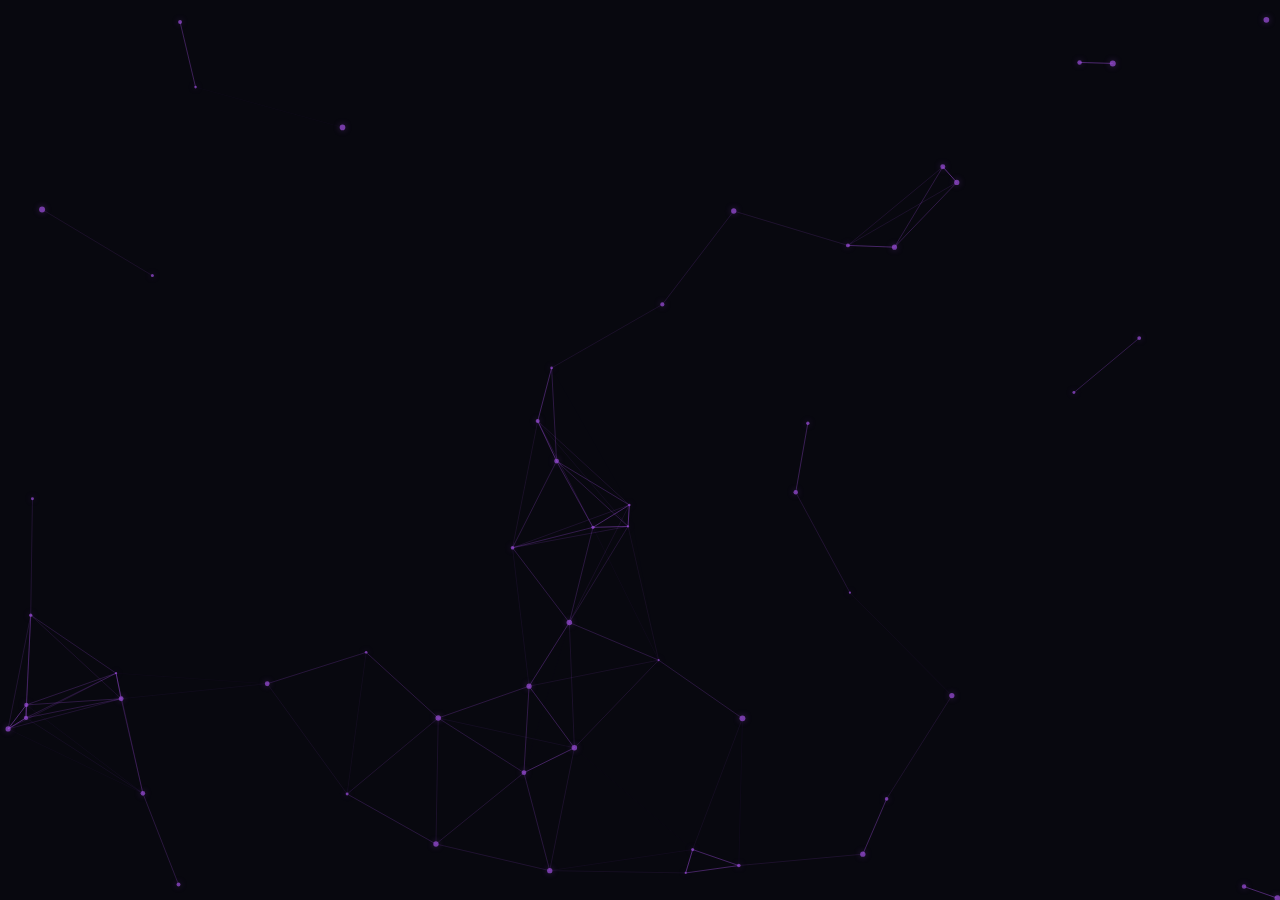
==== v2/index.html @ af57e2a5 "Tiedostot lisatty" ====
<!DOCTYPE html>
<html lang="fi">
    <head>
        <!-- Sivun perusasetukset -->
        <meta charset="UTF-8">
        <meta name="viewport" content="width=device-width, initial-scale=1">
        <title>Jukka Palm | Portfolio</title>
        <meta name="description" content="Jukka Palm - ohjelmistokehittäjä. AI-teemainen portfolio.">
        <meta name="author" content="Jukka Palm">

        <!-- Open Graph -->
        <meta property="og:title" content="Jukka Palm | Portfolio">
        <meta property="og:description" content="Ohjelmistokehittäjän portfolio — projektit ja osaaminen.">
        <meta property="og:type" content="website">

        <!-- Bootstrap -->
        <link href="https://cdn.jsdelivr.net/npm/bootstrap@5.3.3/dist/css/bootstrap.min.css" rel="stylesheet">

        <link rel="preconnect" href="https://fonts.googleapis.com">
        <link rel="preconnect" href="https://fonts.gstatic.com" crossorigin>
        <link href="https://fonts.googleapis.com/css2?family=Bruno+Ace+SC&display=swap" rel="stylesheet">
        <link href="https://fonts.googleapis.com/css2?family=Share+Tech+Mono&display=swap" rel="stylesheet">

        <!-- Oma CSS -->
        <link rel="stylesheet" href="css/tyylit.css">
    </head>
    <body>
        
        <!-- Neuroverkko -->
        <canvas id="neuro-canvas"></canvas>

        <!-- Käynnistysanimaatio -->
        <div id="boot-overlay">
            <div id="boot-scanline"></div>
        </div>

        <!-- Main content -->
        <div id="main-content" class="container-fluid">
            <div class="row justify-content-center min-vh-100 align-items-center py-4">
                <div class="col-12 col-md-10 col-lg-8 col-xl-7">

                    <!-- Terminaali-ikkuna -->
                    <div class="terminal" id="terminal-window">

                        <!-- Terminaali header -->
                        <div class="terminal-header">
                            <div class="terminal-header-left">
                                <span class="t-dot dot-red"></span>
                                <span class="t-dot dot-amber"></span>
                                <span class="t-dot dot-violet"></span>
                                <span class="t-title">JUKKA PALM - PORTFOLIO</span>
                            </div>
                            <div class="terminal-header-right">
                                <span class="t-meta">OS_V2.0.26_STABLE</span>
                                <span class="t-meta-dim">KERNEL: HTML / CSS / JS / BS_5.3</span>
                            </div>
                        </div>

                        <!-- Terminaalin body -->
                        <div class="terminal-body">

                            <!-- Käynnistys output - tulostetaan JS:llä rivi kerrallaan -->
                            <div id="boot-output"></div>

                            <!-- Prosessilista - piilotettu kunnes boot valmis -->
                            <div id="process-list" style="display: none;">

                                <!-- Listan header -->
                                <div class="list-header d-none d-sm-grid">
                                    <span>PID</span>
                                    <span>PROCESS_NAME</span>
                                    <span>STATUS</span>
                                    <span>SIZE</span>
                                </div>

                                <!-- Projektit - JS täyttää nämä projektidata objektista -->
                                <div id="project-rows"></div>
                            </div>

                            <!-- Komentorivikäyttöliittymä - piilotettu kunnes boot valmis -->
                            <div id="cmd-line-ui" style="display: none;">
                                <div id="cmd-output"></div>
                                <div class="cmd-input-row">
                                    <span class="cmd-prompt">root@neural:~$</span>
                                    <input type="text" id="cmd-input" class="cmd-input" autocomplete="off" autocorrect="off" autocapitalize="off" spellcheck="false" placeholder="kirjoita komento..." aria-label="Komentorivi">
                                </div>
                            </div>
                        </div>
                    </div>
                </div>
            </div>
        </div>

        <!-- Projekti-popup - aukeaa kun projekti avataan -->
        <div id="project-popup" class="project-popup" role="dialog" aria-modal="true" aria-labelledby="popup-title">
            <div class="popup-inner container-fluid">
                <div class="popup-header">
                    <span class="popup-title" id="popup-title"></span>
                    <button class="popup-close" onclick="closePopup()" aria-label="Sulje">[ X ]</button>
                </div>
                <div class="row g-3 popup-body">
                    <div class="col-12 col-md-5">
                        <div class="popup-img-wrap">
                            <img id="popup-img" src="" alt="">
                            <div class="popup-scanline"></div>
                        </div>
                    </div>
                    <div class="col-12 col-md-7">
                        <div class="popup-info">
                            <div class="info-label">DESCRIPTION:</div>
                            <p id="popup-desc" class="info-text"></p>
                            <div class="info-label">TECHNOLOGIES:</div>
                            <div id="popup-tags" class="popup-tags"></div>
                            <div class="popup-links mt-4 d-flex flex-wrap gap-3">
                                <a href="#" id="popup-repo" target="_blank" rel="noopener noreferrer" class="cyber-btn">GITHUB_REPO</a>
                                <a href="#" id="popup-demo" target="_blank" rel="noopener noreferrer" class="cyber-btn cyber-btn-amber">LIVE_DEMO</a>
                            </div>
                        </div>
                    </div>
                </div>
            </div>
        </div>

        <!-- Bootstrap JS -->
        <script src="https://cdn.jsdelivr.net/npm/bootstrap@5.3.3/dist/js/bootstrap.bundle.min.js"></script>

        <!-- Oma JS -->
        <script src="js/main.js"></script>

    </body>
</html>
---- v2/css/tyylit.css ----
/* CSS muuttujat - väripaletti ja fontit */
:root {
    --bg: #08080F;
    --panel: #0D0D1A;
    --panel-light: #12112A;
    --violet: #9D4EDD;
    --violet-dim: rgba(157, 78, 221, 0.15);
    --violet-glow: rgba(157, 78, 221, 0.4);
    --amber: #F0A500;
    --amber-dim: rgba(240, 165, 0, 0.15);
    --text: #E8E8FF;
    --muted: #6666AA;
    --red: #FF4466;
    --red-dim: rgba(255, 68, 102, 0.15);
    --green: #00FF9F;
    --font-mono: 'Share Tech Mono', 'Courier New', monospace;
    --font-display: 'Bruno Ace SC', monospace;
}

/* Pohja */
*, *::before, *::after { box-sizing: border-box; margin: 0; padding: 0; }

html, body {
    width: 100%;
    min-height: 100vh;
    background: var(--bg);
    color: var(--text);
    font-family: var(--font-mono);
    overflow-x: hidden;
}

/* Neuroverkko-canvas */
#neuro-canvas {
    position: fixed;
    inset: 0;
    width: 100%;
    height: 100%;
    z-index: 0;
    pointer-events: none;
    opacity: 0;
    transition: opacity 1.5s ease;
}
#neuro-canvas.aktiivinen { opacity: 1; }

/* Käynnistysanimaatio */
#boot-overlay {
    position: fixed;
    inset: 0;
    background: var(--bg);
    z-index: 999;
    pointer-events: none;
    opacity: 1;
    transition: opacity 0.6s ease;
}
#boot-overlay.poistu { opacity: 0; }

/* Scanline, liukuu alas boottauksen aikana */
#boot-scanline {
    position: absolute;
    top: 0;
    left: 0;
    width: 100%;
    height: 3px;
    background: linear-gradient(90deg, transparent, var(--violet), transparent);
    animation: boot-scan 1.5s ease-in-out infinite;
    opacity: 0.6;
}
@keyframes boot-scan {
    0%   { top: 0; }
    100% { top: 100vh; }
}

/* Pääsisältö */
#main-content {
    position: relative;
    z-index: 1;
    opacity: 0;
    transition: opacity 0.8s ease;
}
#main-content.aktiivinen { opacity: 1; }

/* Terminaali-ikkuna */
.terminal {
    background: rgba(13, 13, 26, 0.92);
    border: 1px solid var(--violet);
    box-shadow: 0 0 40px rgba(157, 78, 221, 0.15), 0 0 80px rgba(157, 78, 221, 0.05);
    overflow: hidden;

    /* Flicker käynnistyksessä*/
    opacity: 0;
    transition: 0.4s ease;
}
.terminal.aktiivinen { opacity: 1; }

/* Terminaalin otsikkopalkki */
.terminal-header {
    background: rgba(157, 78, 221, 0.1);
    border-bottom: 1px solid var(--muted);
    padding: 0.5rem 1rem;
    display: flex;
    align-items: center;
    justify-content: space-between;
    flex-wrap: wrap;
    gap: 0.5rem;
}
.terminal-header-left {
    display: flex;
    align-items: center;
    gap: 0.5rem;
}
.terminal-header-right {
    display: flex;
    flex-direction: column;
    align-items: flex-end;
    gap: 2px;
}

/* Liikennevalo pisteet */
.t-dot {
    width: 10px;
    height: 10px;
    border-radius: 50%;
    display: inline-block;
}
.dot-red    { background: var(--red);    box-shadow: 0 0 5px var(--red); }
.dot-amber  { background: var(--amber);  box-shadow: 0 0 5px var(--amber); }
.dot-violet { background: var(--violet); box-shadow: 0 0 5px var(--violet); }

.t-title {
    font-family: var(--font-display);
    font-size: clamp(0.7rem, 1.5vw, 0.95rem);
    color: var(--violet);
    letter-spacing: 0.08em;
    text-shadow: 0 0 10px var(--violet-glow);
}
.t-meta {
    font-size: clamp(0.55rem, 1vw, 0.65rem);
    color: var(--amber);
    letter-spacing: 0.1em;
}
.t-meta-dim {
    font-size: clamp(0.5rem, 0.9vw, 0.6rem);
    color: var(--muted);
    letter-spacing: 0.08em;
}

/* Terminaalin sisältöalue */
.terminal-body {
    padding: 1.2rem 1.5rem;
    min-height: 300px;
}

/* Käynnistys output */
#boot-output {
    margin-bottom: 1rem;
}
.boot-line {
    font-size: clamp(0.65rem, 1.2vw, 0.78rem);
    color: var(--muted);
    line-height: 1.8;
    opacity: 0;
    animation: line-fadein 0.15s forwards;
}
.boot-line.highlight { color: var(--violet); }
.boot-line.success   { color: var(--green); }
.boot-line.warn      { color: var(--amber); }
@keyframes line-fadein { to { opacity: 1; } }

/* Prosessilista - projektit */
.list-header {
    display: grid;
    grid-template-columns: 55px 1fr 95px 65px;
    color: var(--muted);
    font-size: 0.6rem;
    letter-spacing: 0.15em;
    padding: 0.4rem 0.8rem;
    border-bottom: 1px solid var(--muted);
    margin-bottom: 0.3rem;
    text-transform: uppercase;
}

/* Yksittäinen projektirivi */
.process-row {
    display: grid;
    grid-template-columns: 55px 1fr 95px 65px;
    padding: 0.55rem 0.8rem;
    border-radius: 3px;
    cursor: pointer;
    border-left: 2px solid transparent;
    transition: background 0.2s, border-color 0.2s;
    align-items: center;
}
.process-row:hover {
    background: var(--violet-dim);
    border-left-color: var(--violet);
}
.process-row.active {
    background: var(--violet-dim);
    border-left-color: var(--violet);
}
.process-row.locked:hover {
    background: var(--red-dim);
    border-left-color: var(--red);
}

/* Mobiili layout */
@media (max-width: 575px) {
    .process-row {
        grid-template-columns: 45px 1fr 80px;
    }
    .process-row .p-size { display: none; }
    .list-header { display: none; }
}

.p-pid   { font-size: 0.65rem; color: var(--muted); }
.p-name  { font-size: 0.75rem; color: var(--text); letter-spacing: 0.04em; }
.p-name .unit-id { color: var(--violet); }
.process-row.locked .p-name .unit-id { color: var(--red); }
.p-size  { font-size: 0.62rem; color: var(--muted); }

/* Status badge */
.p-status {
    font-size: 0.58rem;
    padding: 2px 7px;
    border-radius: 2px;
    letter-spacing: 0.08em;
    width: fit-content;
    text-transform: uppercase;
}
.status-active  { background: var(--violet-dim); color: var(--violet); border: 1px solid var(--violet); }
.status-standby { background: var(--amber-dim);  color: var(--amber);  border: 1px solid var(--amber); }
.status-locked  { background: var(--red-dim);    color: var(--red);    border: 1px solid var(--red); }

/* Laajennettu detaljirivi */
.process-detail {
    max-height: 0;
    overflow: hidden;
    transition: max-height 0.4s ease;
    border-left: 2px solid var(--violet);
    background: rgba(157, 78, 221, 0.04);
}
.process-detail.auki { max-height: 140px; }
.process-row.locked + .process-detail {
    border-left-color: var(--red);
    background: var(--red-dim);
}
.detail-inner { padding: 0.7rem 1rem 0.7rem 1.2rem; }
.detail-desc {
    font-size: 0.72rem;
    color: var(--text);
    opacity: 0.75;
    line-height: 1.6;
    margin-bottom: 0.5rem;
}
.detail-tags { display: flex; flex-wrap: wrap; gap: 0.35rem; }
.detail-tag {
    font-size: 0.58rem;
    padding: 2px 7px;
    border: 1px solid var(--amber);
    color: var(--amber);
    border-radius: 2px;
}

/* KomentoriviUI */
#cmd-output {
    margin-bottom: 0.5rem;
    max-height: 120px;
    overflow-y: auto;
    scrollbar-width: none;
}
#cmd-output::-webkit-scrollbar { display: none; }
.cmd-output-line {
    font-size: clamp(0.65rem, 1.1vw, 0.75rem);
    line-height: 1.7;
    color: var(--muted);
}
.cmd-output-line.cmd-echo   { color: var(--violet); }
.cmd-output-line.cmd-ok     { color: var(--green); }
.cmd-output-line.cmd-err    { color: var(--red); }
.cmd-output-line.cmd-warn   { color: var(--amber); }

.cmd-input-row {
    display: flex;
    align-items: center;
    gap: 0.5rem;
    margin-top: 0.8rem;
    border-top: 1px solid rgba(68, 68, 102, 0.4);
    padding-top: 0.7rem;
}
.cmd-prompt {
    font-size: clamp(0.65rem, 1.1vw, 0.75rem);
    color: var(--violet);
    white-space: nowrap;
    flex-shrink: 0;
}
.cmd-input {
    background: transparent;
    border: none;
    outline: none;
    color: var(--text);
    font-family: var(--font-mono);
    font-size: clamp(0.65rem, 1.1vw, 0.75rem);
    flex: 1;
    caret-color: var(--violet);
    letter-spacing: 0.05em;
}
.cmd-input::placeholder { color: var(--muted); opacity: 0.5; }

/* Projekti-popup */
.project-popup {
    position: fixed;
    inset: 0;
    background: rgba(8, 8, 15, 0.85);
    z-index: 200;
    display: flex;
    align-items: center;
    justify-content: center;
    padding: 1rem;
    opacity: 0;
    pointer-events: none;
    transition: opacity 0.3s ease;
    backdrop-filter: blur(4px);
}
.project-popup.auki {
    opacity: 1;
    pointer-events: all;
}
.popup-inner {
    background: var(--panel);
    border: 1px solid var(--violet);
    border-radius: 6px;
    box-shadow: 0 0 50px rgba(157, 78, 221, 0.25);
    max-width: 760px;
    width: 100%;
    max-height: 85vh;
    overflow-y: auto;
    scrollbar-width: thin;
    scrollbar-color: var(--muted) transparent;
    transform: scale(0.95);
    transition: transform 0.3s ease;
}
.project-popup.auki .popup-inner { transform: scale(1); }
.popup-header {
    background: rgba(157, 78, 221, 0.12);
    border-bottom: 1px solid var(--muted);
    padding: 0.6rem 1rem;
    display: flex;
    justify-content: space-between;
    align-items: center;
}
.popup-title {
    font-family: var(--font-display);
    font-size: clamp(0.65rem, 1.3vw, 0.85rem);
    color: var(--violet);
    letter-spacing: 0.1em;
    text-shadow: 0 0 10px var(--violet-glow);
}
.popup-close {
    background: none;
    border: none;
    color: var(--muted);
    font-family: var(--font-mono);
    font-size: 0.75rem;
    cursor: pointer;
    transition: color 0.2s;
    flex-shrink: 0;
}
.popup-close:hover { color: var(--red); }

.popup-body { padding: 1.2rem 1rem; }

.popup-img-wrap {
    position: relative;
    background: #000;
    border: 1px solid var(--muted);
    border-radius: 4px;
    overflow: hidden;
}
.popup-img-wrap img {
    width: 100%;
    height: auto;
    display: block;
    opacity: 0.85;
}
/* Placeholder kuvalle */
.popup-img-wrap .img-placeholder {
    width: 100%;
    height: 180px;
    display: flex;
    align-items: center;
    justify-content: center;
    color: var(--muted);
    font-size: 0.7rem;
    letter-spacing: 0.15em;
}

.popup-scanline {
    position: absolute;
    top: 0; left: 0;
    width: 100%; height: 3px;
    background: linear-gradient(90deg, transparent, var(--violet), transparent);
    animation: scan-popup 4s linear infinite;
}
@keyframes scan-popup { 0% { top: 0; } 100% { top: 100%; } }

.info-label {
    font-size: 0.62rem;
    color: var(--violet);
    letter-spacing: 0.2em;
    margin-bottom: 0.4rem;
    text-transform: uppercase;
}
.info-text {
    font-size: 0.78rem;
    color: var(--text);
    opacity: 0.8;
    line-height: 1.7;
    margin-bottom: 1rem;
}
.popup-tags { display: flex; flex-wrap: wrap; gap: 0.4rem; margin-bottom: 0.5rem; }
.popup-tag {
    font-size: 0.6rem;
    padding: 2px 8px;
    border: 1px solid var(--amber);
    color: var(--amber);
    border-radius: 2px;
}
/* Napit popupissa */
.cyber-btn {
    display: inline-block;
    padding: 7px 16px;
    border: 1px solid var(--violet);
    color: var(--violet);
    text-decoration: none;
    font-family: var(--font-mono);
    font-size: 0.68rem;
    letter-spacing: 0.08em;
    border-radius: 3px;
    transition: background 0.2s, box-shadow 0.2s, color 0.2s;
}
.cyber-btn:hover {
    background: var(--violet-dim);
    box-shadow: 0 0 12px var(--violet-glow);
    color: var(--text);
}
.cyber-btn-amber {
    border-color: var(--amber);
    color: var(--amber);
}
.cyber-btn-amber:hover {
    background: var(--amber-dim);
    box-shadow: 0 0 12px rgba(240, 165, 0, 0.4);
    color: var(--text);
}

/* Flicker animaatiot */
@keyframes flicker-in {
    0%          { opacity: 0; }
    20%         { opacity: 0; }
    21%         { opacity: 1; }
    22%         { opacity: 0; }
    23%         { opacity: 1; }
    24%         { opacity: 0; }
    25%         { opacity: 1; }
    26%         { opacity: 0; }
    28%         { opacity: 1; }
    100%        { opacity: 1; }
}

/* Scrollbar */
::-webkit-scrollbar { width: 4px; }
::-webkit-scrollbar-track { background: var(--bg); }
::-webkit-scrollbar-thumb { background: var(--muted); border-radius: 2px; }
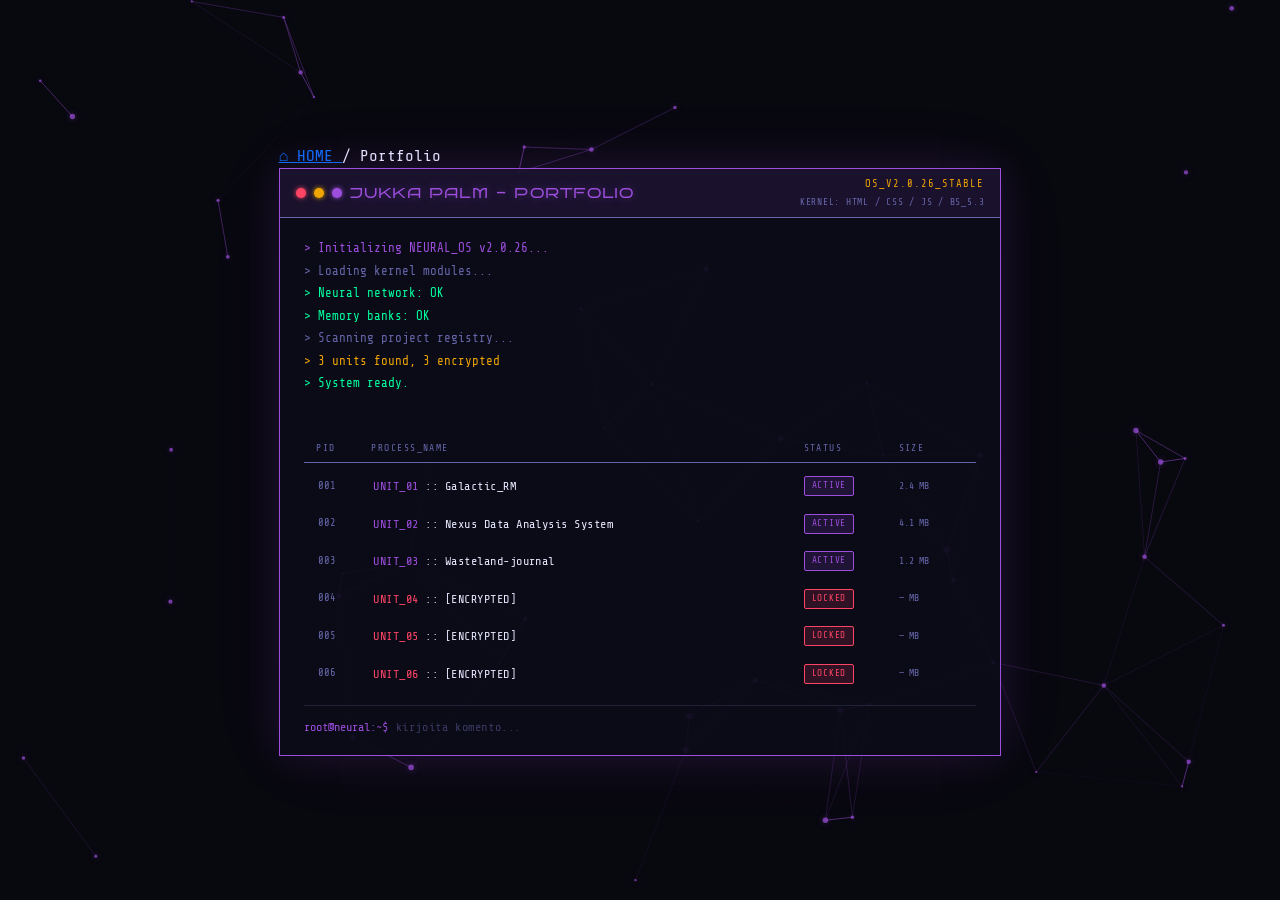
==== commit 3f8536c3: "Lisatty navigaatio takaisin home" ====
--- a/v2/index.html
+++ b/v2/index.html
@@ -38,6 +38,15 @@
         <div id="main-content" class="container-fluid">
             <div class="row justify-content-center min-vh-100 align-items-center py-4">
                 <div class="col-12 col-md-10 col-lg-8 col-xl-7">
+
+                    <nav class="breadcrumb-nav" aria-label="Sivupolku">
+                        <a href="../index.html" class="breadcrumb-home" aria-label="Takaisin etusivulle">
+                            <span class="breadcrumb-icon" aria-hidden="true">⌂</span>
+                            <span>HOME</span>
+                        </a>
+                        <span class="breadcrumb-sep" aria-hidden="true">/</span>
+                        <span class="breadcrumb-current" aria-current="page">Portfolio</span>
+                    </nav>
 
                     <!-- Terminaali-ikkuna -->
                     <div class="terminal" id="terminal-window">
--- a/v2/css/tyylit.css
+++ b/v2/css/tyylit.css
@@ -260,6 +260,30 @@
     color: var(--amber);
     border-radius: 2px;
 }
+.detail-footer {
+    display: flex;
+    align-items: center;
+    justify-content: space-between;
+    flex-wrap: wrap;
+    gap: 0.5rem;
+    margin-top: 0.4rem;
+}
+.detail-open-btn {
+    background: none;
+    border: 1px solid var(--violet);
+    color: var(--violet);
+    font-family: var(--font-mono);
+    font-size: 0.58rem;
+    padding: 2px 10px;
+    cursor: pointer;
+    letter-spacing: 0.08em;
+    border-radius: 2px;
+    transition: background 0.2s;
+    flex-shrink: 0;
+}
+.detail-open-btn:hover {
+    background: var(--violet-dim);
+}
 
 /* KomentoriviUI */
 #cmd-output {
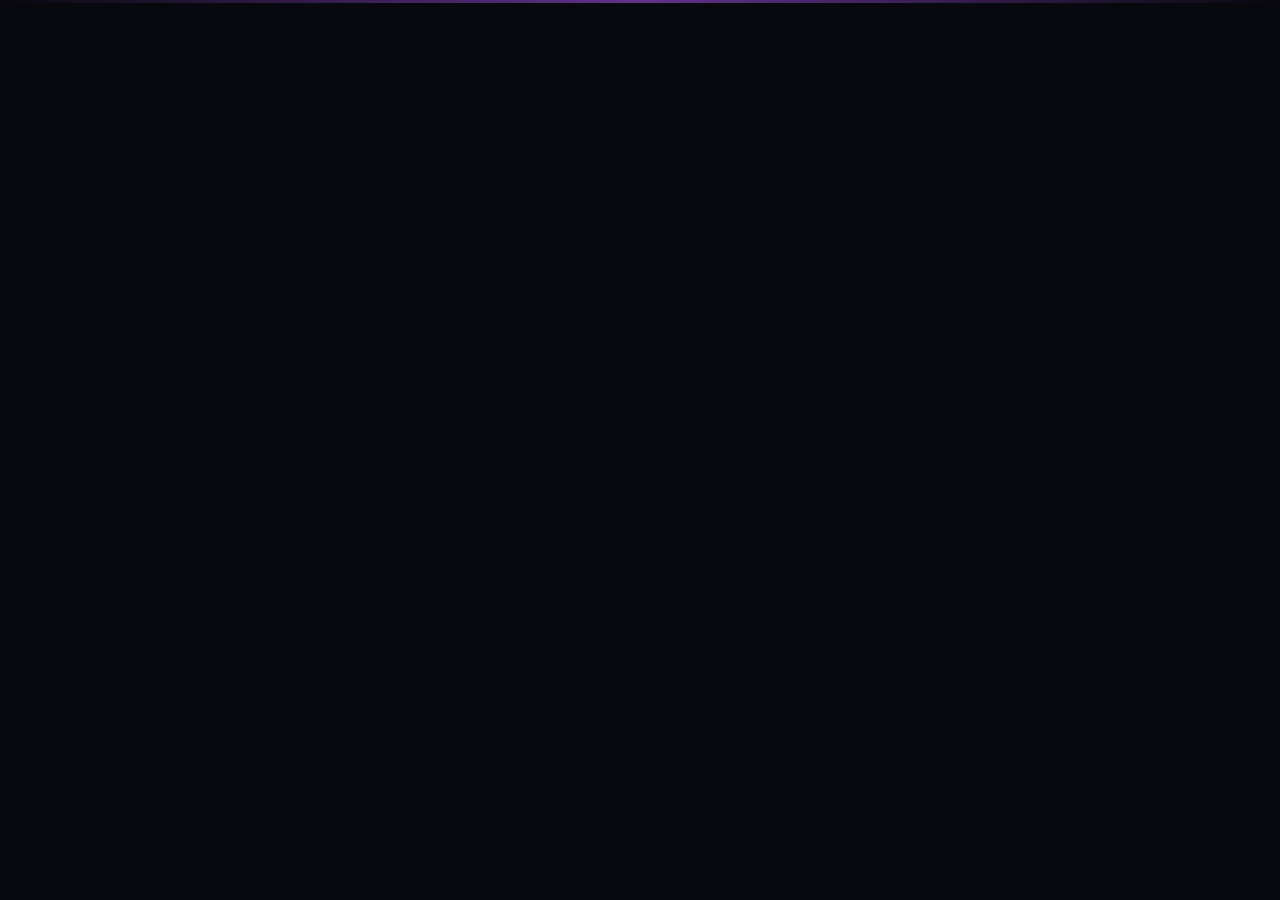
==== commit 374a613f: "Poistettu turha projekti popup" ====
--- a/v2/index.html
+++ b/v2/index.html
@@ -100,36 +100,6 @@
             </div>
         </div>
 
-        <!-- Projekti-popup - aukeaa kun projekti avataan -->
-        <div id="project-popup" class="project-popup" role="dialog" aria-modal="true" aria-labelledby="popup-title">
-            <div class="popup-inner container-fluid">
-                <div class="popup-header">
-                    <span class="popup-title" id="popup-title"></span>
-                    <button class="popup-close" onclick="closePopup()" aria-label="Sulje">[ X ]</button>
-                </div>
-                <div class="row g-3 popup-body">
-                    <div class="col-12 col-md-5">
-                        <div class="popup-img-wrap">
-                            <img id="popup-img" src="" alt="">
-                            <div class="popup-scanline"></div>
-                        </div>
-                    </div>
-                    <div class="col-12 col-md-7">
-                        <div class="popup-info">
-                            <div class="info-label">DESCRIPTION:</div>
-                            <p id="popup-desc" class="info-text"></p>
-                            <div class="info-label">TECHNOLOGIES:</div>
-                            <div id="popup-tags" class="popup-tags"></div>
-                            <div class="popup-links mt-4 d-flex flex-wrap gap-3">
-                                <a href="#" id="popup-repo" target="_blank" rel="noopener noreferrer" class="cyber-btn">GITHUB_REPO</a>
-                                <a href="#" id="popup-demo" target="_blank" rel="noopener noreferrer" class="cyber-btn cyber-btn-amber">LIVE_DEMO</a>
-                            </div>
-                        </div>
-                    </div>
-                </div>
-            </div>
-        </div>
-
         <!-- Bootstrap JS -->
         <script src="https://cdn.jsdelivr.net/npm/bootstrap@5.3.3/dist/js/bootstrap.bundle.min.js"></script>
 
--- a/v2/css/tyylit.css
+++ b/v2/css/tyylit.css
@@ -155,7 +155,7 @@
     margin-bottom: 1rem;
 }
 .boot-line {
-    font-size: clamp(0.65rem, 1.2vw, 0.78rem);
+    font-size: clamp(0.75rem, 1.4vw, 0.88rem);
     color: var(--muted);
     line-height: 1.8;
     opacity: 0;
@@ -212,15 +212,15 @@
     .list-header { display: none; }
 }
 
-.p-pid   { font-size: 0.65rem; color: var(--muted); }
-.p-name  { font-size: 0.75rem; color: var(--text); letter-spacing: 0.04em; }
+.p-pid   { font-size: 0.72rem; color: var(--muted); }
+.p-name  { font-size: 0.85rem; color: var(--text); letter-spacing: 0.04em; }
 .p-name .unit-id { color: var(--violet); }
 .process-row.locked .p-name .unit-id { color: var(--red); }
-.p-size  { font-size: 0.62rem; color: var(--muted); }
+.p-size  { font-size: 0.72rem; color: var(--muted); }
 
 /* Status badge */
 .p-status {
-    font-size: 0.58rem;
+    font-size: 0.65rem;
     padding: 2px 7px;
     border-radius: 2px;
     letter-spacing: 0.08em;
@@ -246,7 +246,7 @@
 }
 .detail-inner { padding: 0.7rem 1rem 0.7rem 1.2rem; }
 .detail-desc {
-    font-size: 0.72rem;
+    font-size: 0.82rem;
     color: var(--text);
     opacity: 0.75;
     line-height: 1.6;
@@ -254,7 +254,7 @@
 }
 .detail-tags { display: flex; flex-wrap: wrap; gap: 0.35rem; }
 .detail-tag {
-    font-size: 0.58rem;
+    font-size: 0.65rem;
     padding: 2px 7px;
     border: 1px solid var(--amber);
     color: var(--amber);
@@ -273,13 +273,14 @@
     border: 1px solid var(--violet);
     color: var(--violet);
     font-family: var(--font-mono);
-    font-size: 0.58rem;
+    font-size: 0.65rem;
     padding: 2px 10px;
     cursor: pointer;
     letter-spacing: 0.08em;
     border-radius: 2px;
     transition: background 0.2s;
     flex-shrink: 0;
+    text-decoration: none;
 }
 .detail-open-btn:hover {
     background: var(--violet-dim);
@@ -294,7 +295,7 @@
 }
 #cmd-output::-webkit-scrollbar { display: none; }
 .cmd-output-line {
-    font-size: clamp(0.65rem, 1.1vw, 0.75rem);
+    font-size: clamp(0.65rem, 1.3vw, 0.85rem);
     line-height: 1.7;
     color: var(--muted);
 }
@@ -312,7 +313,7 @@
     padding-top: 0.7rem;
 }
 .cmd-prompt {
-    font-size: clamp(0.65rem, 1.1vw, 0.75rem);
+    font-size: clamp(0.75rem, 1.3vw, 0.85rem);
     color: var(--violet);
     white-space: nowrap;
     flex-shrink: 0;
@@ -323,7 +324,7 @@
     outline: none;
     color: var(--text);
     font-family: var(--font-mono);
-    font-size: clamp(0.65rem, 1.1vw, 0.75rem);
+    font-size: clamp(0.75rem, 1.3vw, 0.85rem);
     flex: 1;
     caret-color: var(--violet);
     letter-spacing: 0.05em;
@@ -428,14 +429,14 @@
 @keyframes scan-popup { 0% { top: 0; } 100% { top: 100%; } }
 
 .info-label {
-    font-size: 0.62rem;
+    font-size: 0.7rem;
     color: var(--violet);
     letter-spacing: 0.2em;
     margin-bottom: 0.4rem;
     text-transform: uppercase;
 }
 .info-text {
-    font-size: 0.78rem;
+    font-size: 0.88rem;
     color: var(--text);
     opacity: 0.8;
     line-height: 1.7;
@@ -443,7 +444,7 @@
 }
 .popup-tags { display: flex; flex-wrap: wrap; gap: 0.4rem; margin-bottom: 0.5rem; }
 .popup-tag {
-    font-size: 0.6rem;
+    font-size: 0.68rem;
     padding: 2px 8px;
     border: 1px solid var(--amber);
     color: var(--amber);
@@ -494,4 +495,51 @@
 /* Scrollbar */
 ::-webkit-scrollbar { width: 4px; }
 ::-webkit-scrollbar-track { background: var(--bg); }
-::-webkit-scrollbar-thumb { background: var(--muted); border-radius: 2px; }+::-webkit-scrollbar-thumb { background: var(--muted); border-radius: 2px; }
+
+/* Navigaatio */
+.breadcrumb-nav {
+    display: flex;
+    align-items: center;
+    gap: 0.5rem;
+    margin-bottom: 0.6rem;
+    padding: 0 0.2rem;
+    font-family: var(--font-mono);
+    font-size: clamp(0.85rem, 1.8vw, 1rem);
+    letter-spacing: 0.1em;
+}
+
+/* HOME-linkki */
+.breadcrumb-home {
+    display: inline-flex;
+    align-items: center;
+    gap: 0.35rem;
+    color: var(--muted);
+    text-decoration: none;
+    transition: color 0.2s, text-shadow 0.2s;
+    text-transform: uppercase;
+}
+.breadcrumb-home:hover {
+    color: var(--violet);
+    text-shadow: 0 0 8px var(--violet-glow);
+}
+
+/* Koti-ikoni */
+.breadcrumb-icon {
+    font-size: 1em;
+    line-height: 1;
+}
+
+/* Erotinmerkki / */
+.breadcrumb-sep {
+    color: var(--muted);
+    opacity: 0.5;
+    user-select: none;
+}
+
+/* Aktiivinen sivu (Portfolio) */
+.breadcrumb-current {
+    color: var(--violet);
+    text-transform: uppercase;
+    letter-spacing: 0.12em;
+}
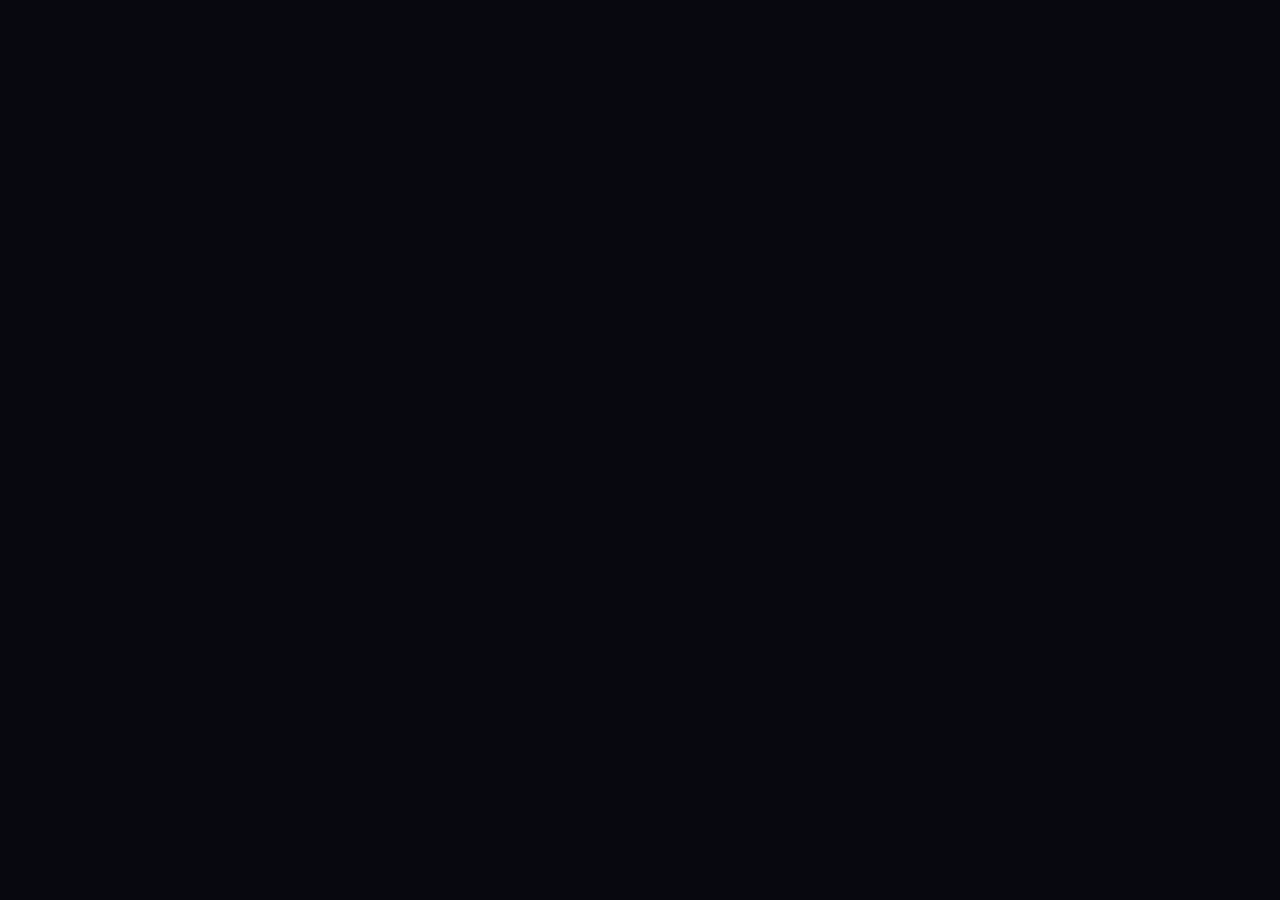
==== commit 99cbaf41: "Bootstrap linkit poistettu" ====
--- a/v2/index.html
+++ b/v2/index.html
@@ -7,6 +7,7 @@
         <title>Jukka Palm | Portfolio</title>
         <meta name="description" content="Jukka Palm - ohjelmistokehittäjä. AI-teemainen portfolio.">
         <meta name="author" content="Jukka Palm">
+        <link rel="icon" href="data:,">
 
         <!-- Open Graph -->
         <meta property="og:title" content="Jukka Palm | Portfolio">
@@ -14,7 +15,7 @@
         <meta property="og:type" content="website">
 
         <!-- Bootstrap -->
-        <link href="https://cdn.jsdelivr.net/npm/bootstrap@5.3.3/dist/css/bootstrap.min.css" rel="stylesheet">
+        <link rel="stylesheet" href="css/bootstrap.min.css">
 
         <link rel="preconnect" href="https://fonts.googleapis.com">
         <link rel="preconnect" href="https://fonts.gstatic.com" crossorigin>
@@ -101,7 +102,7 @@
         </div>
 
         <!-- Bootstrap JS -->
-        <script src="https://cdn.jsdelivr.net/npm/bootstrap@5.3.3/dist/js/bootstrap.bundle.min.js"></script>
+        <script src="js/bootstrap.bundle.min.js"></script>
 
         <!-- Oma JS -->
         <script src="js/main.js"></script>
--- a/v2/css/tyylit.css
+++ b/v2/css/tyylit.css
@@ -206,10 +206,25 @@
 /* Mobiili layout */
 @media (max-width: 575px) {
     .process-row {
-        grid-template-columns: 45px 1fr 80px;
+        grid-template-columns: 1fr auto;
+        gap: 0.3rem;
+        padding: 0.5rem 0.6rem;
     }
+    .process-row .p-pid { display: none; }
     .process-row .p-size { display: none; }
     .list-header { display: none; }
+
+    .p-name {
+        font-size: 0.75rem;
+        word-break: break-word;
+    }
+
+    .terminal-body { padding: 0.8rem 0.8rem; }
+    .terminal-header {
+        flex-direction: column;
+        align-items: flex-start;
+    }
+    .terminal-header-right { align-items: flex-start; }
 }
 
 .p-pid   { font-size: 0.72rem; color: var(--muted); }
@@ -252,18 +267,10 @@
     line-height: 1.6;
     margin-bottom: 0.5rem;
 }
-.detail-tags { display: flex; flex-wrap: wrap; gap: 0.35rem; }
-.detail-tag {
-    font-size: 0.65rem;
-    padding: 2px 7px;
-    border: 1px solid var(--amber);
-    color: var(--amber);
-    border-radius: 2px;
-}
 .detail-footer {
     display: flex;
     align-items: center;
-    justify-content: space-between;
+    justify-content: center;
     flex-wrap: wrap;
     gap: 0.5rem;
     margin-top: 0.4rem;
@@ -331,153 +338,6 @@
 }
 .cmd-input::placeholder { color: var(--muted); opacity: 0.5; }
 
-/* Projekti-popup */
-.project-popup {
-    position: fixed;
-    inset: 0;
-    background: rgba(8, 8, 15, 0.85);
-    z-index: 200;
-    display: flex;
-    align-items: center;
-    justify-content: center;
-    padding: 1rem;
-    opacity: 0;
-    pointer-events: none;
-    transition: opacity 0.3s ease;
-    backdrop-filter: blur(4px);
-}
-.project-popup.auki {
-    opacity: 1;
-    pointer-events: all;
-}
-.popup-inner {
-    background: var(--panel);
-    border: 1px solid var(--violet);
-    border-radius: 6px;
-    box-shadow: 0 0 50px rgba(157, 78, 221, 0.25);
-    max-width: 760px;
-    width: 100%;
-    max-height: 85vh;
-    overflow-y: auto;
-    scrollbar-width: thin;
-    scrollbar-color: var(--muted) transparent;
-    transform: scale(0.95);
-    transition: transform 0.3s ease;
-}
-.project-popup.auki .popup-inner { transform: scale(1); }
-.popup-header {
-    background: rgba(157, 78, 221, 0.12);
-    border-bottom: 1px solid var(--muted);
-    padding: 0.6rem 1rem;
-    display: flex;
-    justify-content: space-between;
-    align-items: center;
-}
-.popup-title {
-    font-family: var(--font-display);
-    font-size: clamp(0.65rem, 1.3vw, 0.85rem);
-    color: var(--violet);
-    letter-spacing: 0.1em;
-    text-shadow: 0 0 10px var(--violet-glow);
-}
-.popup-close {
-    background: none;
-    border: none;
-    color: var(--muted);
-    font-family: var(--font-mono);
-    font-size: 0.75rem;
-    cursor: pointer;
-    transition: color 0.2s;
-    flex-shrink: 0;
-}
-.popup-close:hover { color: var(--red); }
-
-.popup-body { padding: 1.2rem 1rem; }
-
-.popup-img-wrap {
-    position: relative;
-    background: #000;
-    border: 1px solid var(--muted);
-    border-radius: 4px;
-    overflow: hidden;
-}
-.popup-img-wrap img {
-    width: 100%;
-    height: auto;
-    display: block;
-    opacity: 0.85;
-}
-/* Placeholder kuvalle */
-.popup-img-wrap .img-placeholder {
-    width: 100%;
-    height: 180px;
-    display: flex;
-    align-items: center;
-    justify-content: center;
-    color: var(--muted);
-    font-size: 0.7rem;
-    letter-spacing: 0.15em;
-}
-
-.popup-scanline {
-    position: absolute;
-    top: 0; left: 0;
-    width: 100%; height: 3px;
-    background: linear-gradient(90deg, transparent, var(--violet), transparent);
-    animation: scan-popup 4s linear infinite;
-}
-@keyframes scan-popup { 0% { top: 0; } 100% { top: 100%; } }
-
-.info-label {
-    font-size: 0.7rem;
-    color: var(--violet);
-    letter-spacing: 0.2em;
-    margin-bottom: 0.4rem;
-    text-transform: uppercase;
-}
-.info-text {
-    font-size: 0.88rem;
-    color: var(--text);
-    opacity: 0.8;
-    line-height: 1.7;
-    margin-bottom: 1rem;
-}
-.popup-tags { display: flex; flex-wrap: wrap; gap: 0.4rem; margin-bottom: 0.5rem; }
-.popup-tag {
-    font-size: 0.68rem;
-    padding: 2px 8px;
-    border: 1px solid var(--amber);
-    color: var(--amber);
-    border-radius: 2px;
-}
-/* Napit popupissa */
-.cyber-btn {
-    display: inline-block;
-    padding: 7px 16px;
-    border: 1px solid var(--violet);
-    color: var(--violet);
-    text-decoration: none;
-    font-family: var(--font-mono);
-    font-size: 0.68rem;
-    letter-spacing: 0.08em;
-    border-radius: 3px;
-    transition: background 0.2s, box-shadow 0.2s, color 0.2s;
-}
-.cyber-btn:hover {
-    background: var(--violet-dim);
-    box-shadow: 0 0 12px var(--violet-glow);
-    color: var(--text);
-}
-.cyber-btn-amber {
-    border-color: var(--amber);
-    color: var(--amber);
-}
-.cyber-btn-amber:hover {
-    background: var(--amber-dim);
-    box-shadow: 0 0 12px rgba(240, 165, 0, 0.4);
-    color: var(--text);
-}
-
 /* Flicker animaatiot */
 @keyframes flicker-in {
     0%          { opacity: 0; }
